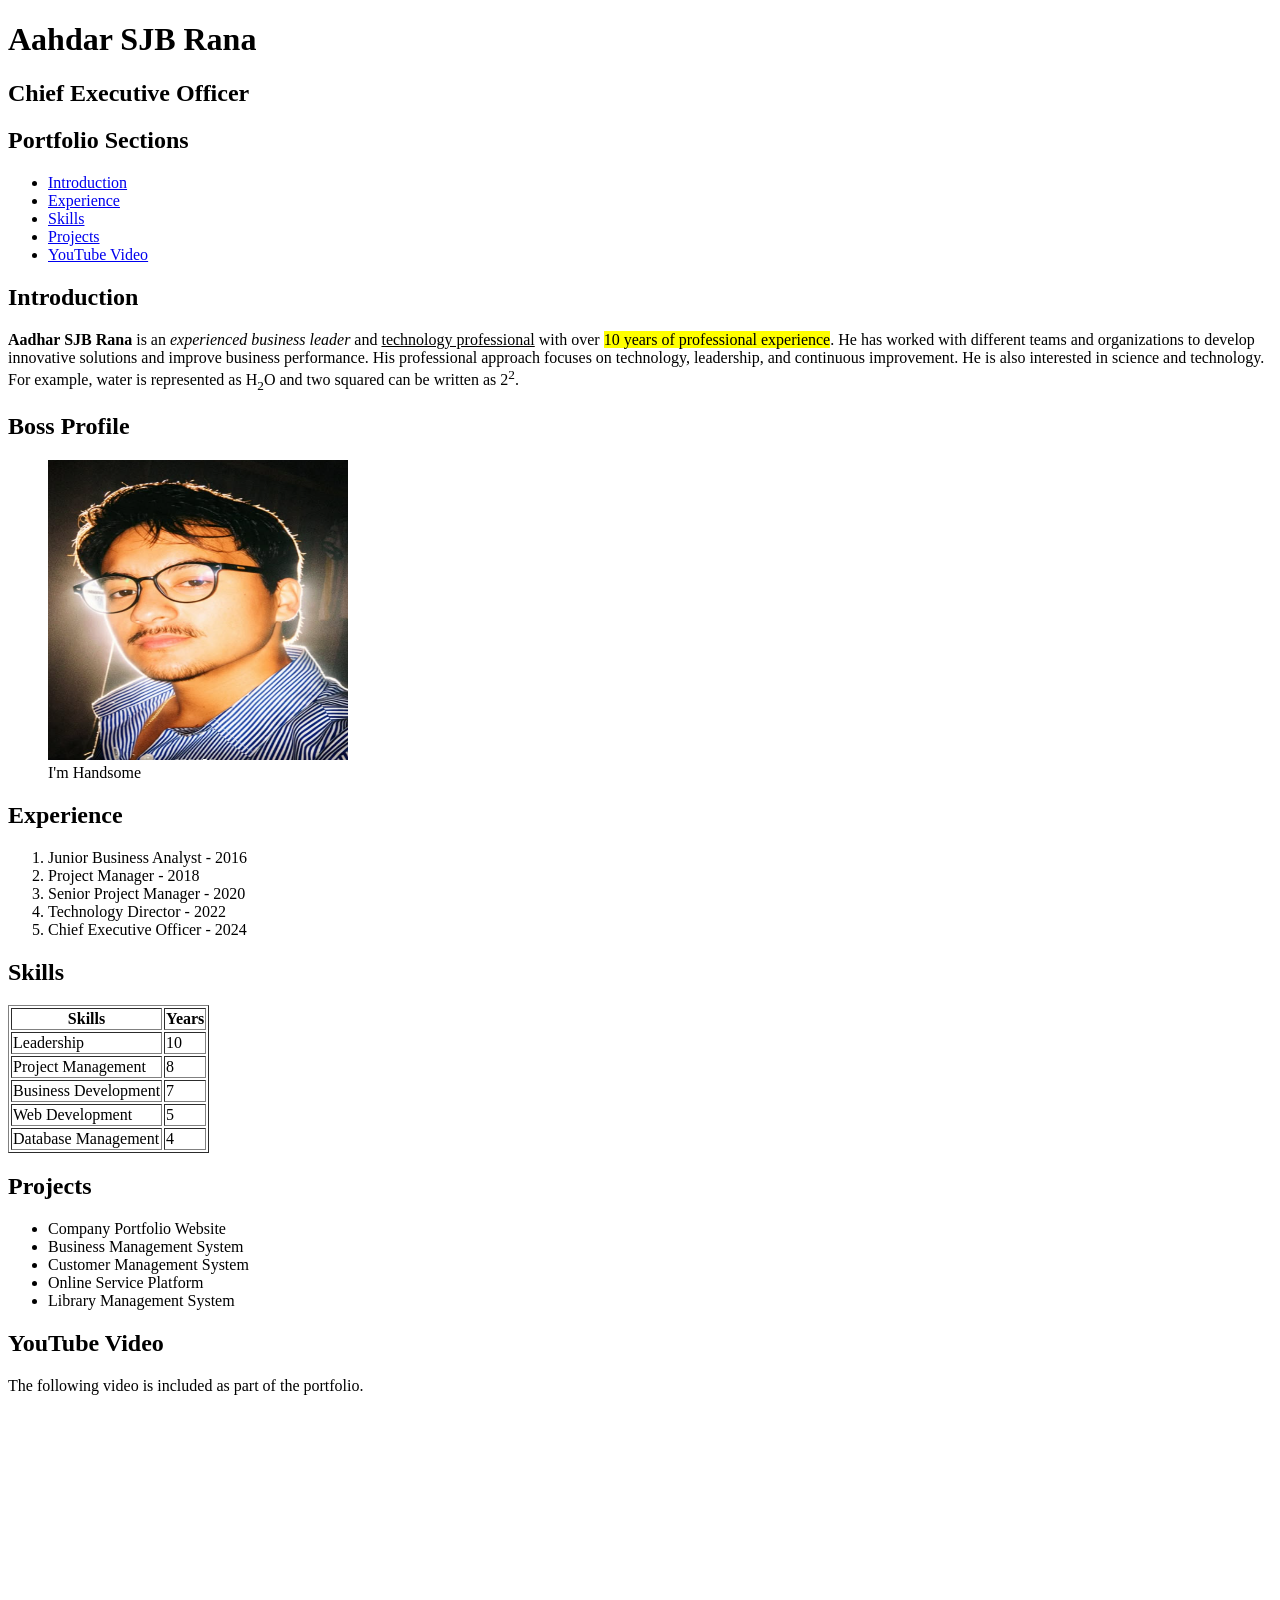
==== Assignment Portfolio/index.html @ 8d56d99e "Add assignment portfolio" ====
<!DOCTYPE html>
<html lang="en">

<head>

    <meta charset="UTF-8">

    <meta
        name="viewport"
        content="width=device-width, initial-scale=1.0"
    >

    <title>Boss Portfolio</title>

</head>

<body>

    <header>

        <h1>Aahdar SJB Rana</h1>

        <h2>Chief Executive Officer</h2>

    </header>

    <nav>

        <h2>Portfolio Sections</h2>

        <ul>

            <li>
                <a href="#introduction">Introduction</a>
            </li>

            <li>
                <a href="#experience">Experience</a>
            </li>

            <li>
                <a href="#skills">Skills</a>
            </li>

            <li>
                <a href="#projects">Projects</a>
            </li>

            <li>
                <a href="#video">YouTube Video</a>
            </li>

        </ul>

    </nav>

    <section>

        <h2 id="introduction">Introduction</h2>

        <p>

            <strong>Aadhar SJB Rana</strong> is an
            <em>experienced business leader</em> and
            <u>technology professional</u> with over
            <mark>10 years of professional experience</mark>.

            He has worked with different teams and organizations
            to develop innovative solutions and improve business
            performance.

            His professional approach focuses on technology,
            leadership, and continuous improvement.

            He is also interested in science and technology.
            For example, water is represented as H<sub>2</sub>O
            and two squared can be written as 2<sup>2</sup>.
            
        </p>

    </section>


    <section>

        <h2>Boss Profile</h2>

        <figure>

            <img
                src="boss.png"
                alt="Picture of Aadhar SJB Rana"
                width="300"
                height="300"
            >

            <figcaption>I'm Handsome</figcaption>

        </figure>

    </section>

    <section>

        <h2 id="experience">Experience</h2>

        <ol>

            <li>
                Junior Business Analyst - 2016
            </li>

            <li>
                Project Manager - 2018
            </li>

            <li>
                Senior Project Manager - 2020
            </li>

            <li>
                Technology Director - 2022
            </li>

            <li>
                Chief Executive Officer - 2024
            </li>

        </ol>

    </section>

    <section>

        <h2 id="skills">Skills</h2>

        <table border="1">

            <tr>

                <th>Skills</th>

                <th>Years</th>

            </tr>

            <tr>

                <td>Leadership</td>

                <td>10</td>

            </tr>

            <tr>

                <td>Project Management</td>

                <td>8</td>

            </tr>

            <tr>

                <td>Business Development</td>

                <td>7</td>

            </tr>

            <tr>

                <td>Web Development</td>

                <td>5</td>

            </tr>

            <tr>

                <td>Database Management</td>

                <td>4</td>

            </tr>

        </table>

    </section>

    <section>

        <h2 id="projects">Projects</h2>

        <ul>

            <li>
                Company Portfolio Website
            </li>

            <li>
                Business Management System
            </li>

            <li>
                Customer Management System
            </li>

            <li>
                Online Service Platform
            </li>

            <li>
                Library Management System
            </li>

        </ul>

    </section>

<section>

    <h2 id="video">YouTube Video</h2>

    <p>
        The following video is included as part of the portfolio.
    </p>

    <iframe
        width="560"
        height="315"
        src="https://www.youtube.com/embed/h7oqtfgvT64?si=TgL2lwfCWig0B9Ua"
        title="YouTube Video"
        frameborder="0"
        allowfullscreen>
    </iframe>

</section>


</body>

</html>
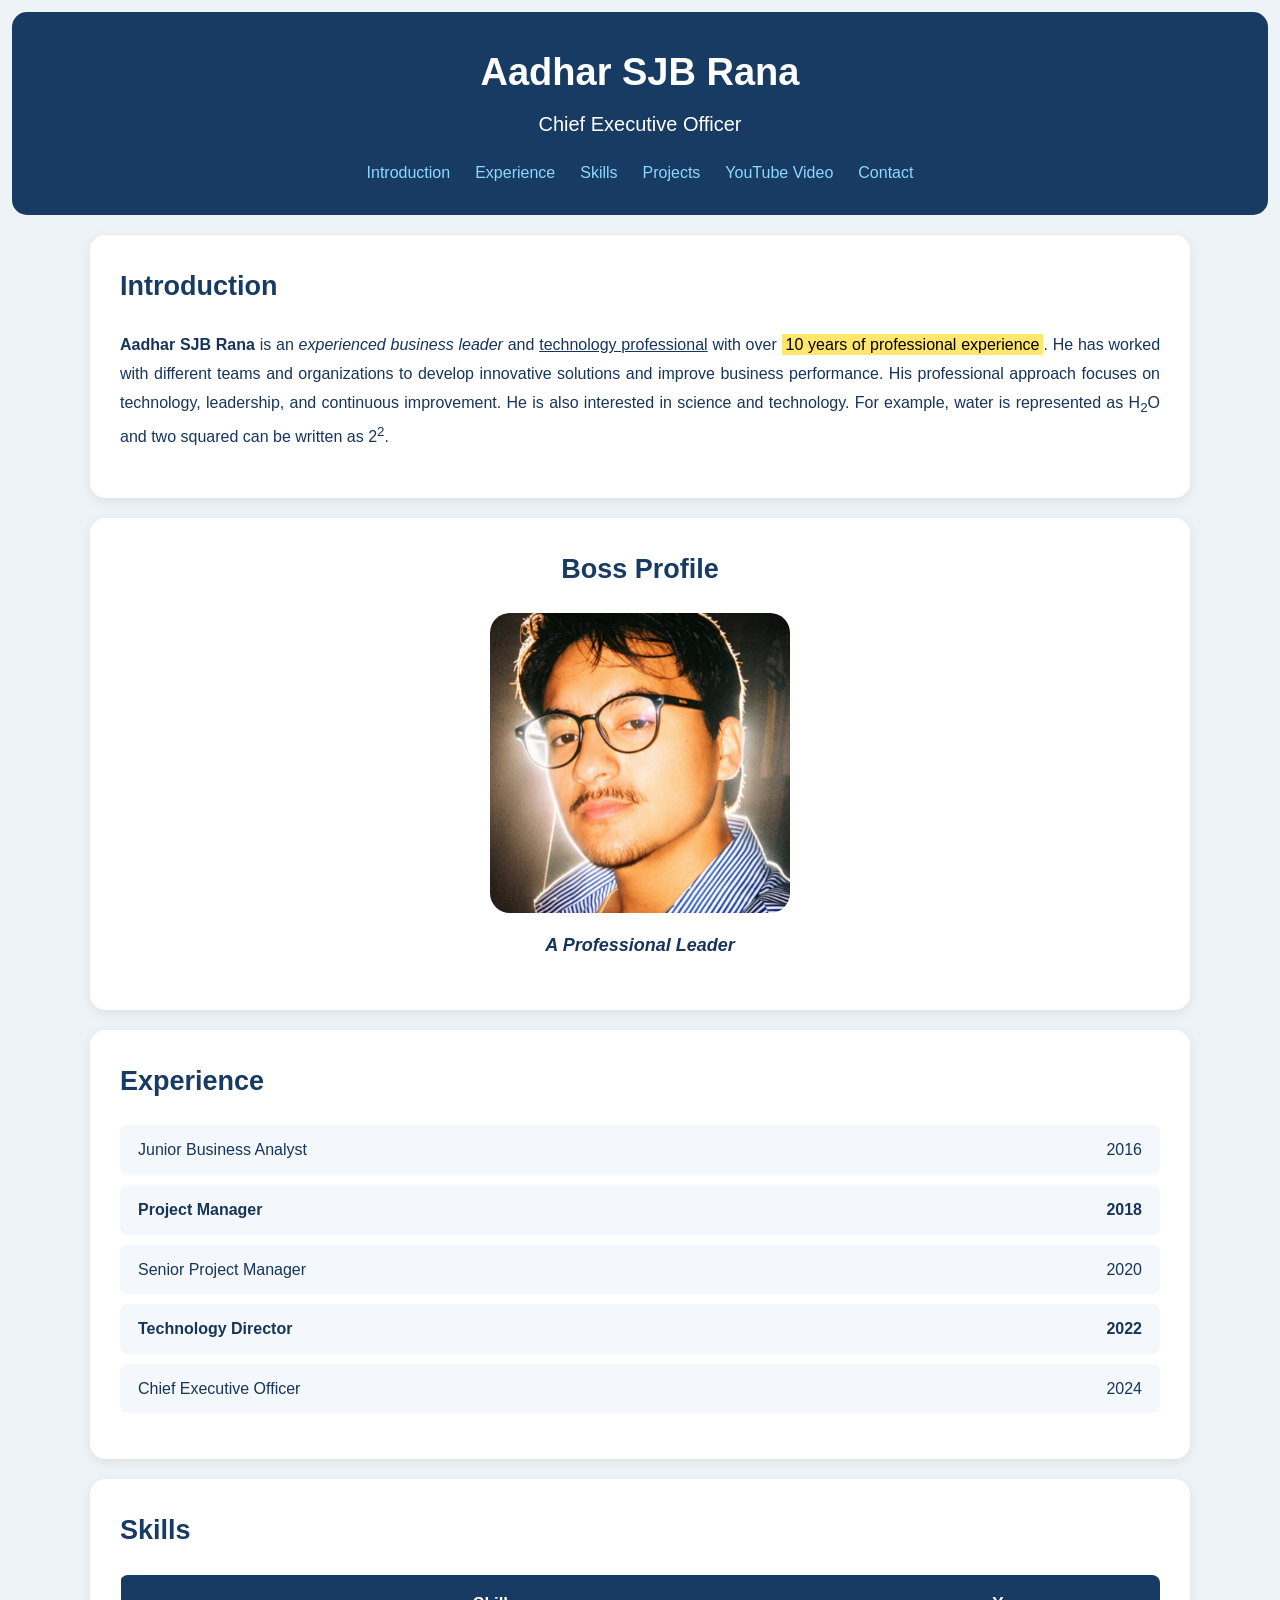
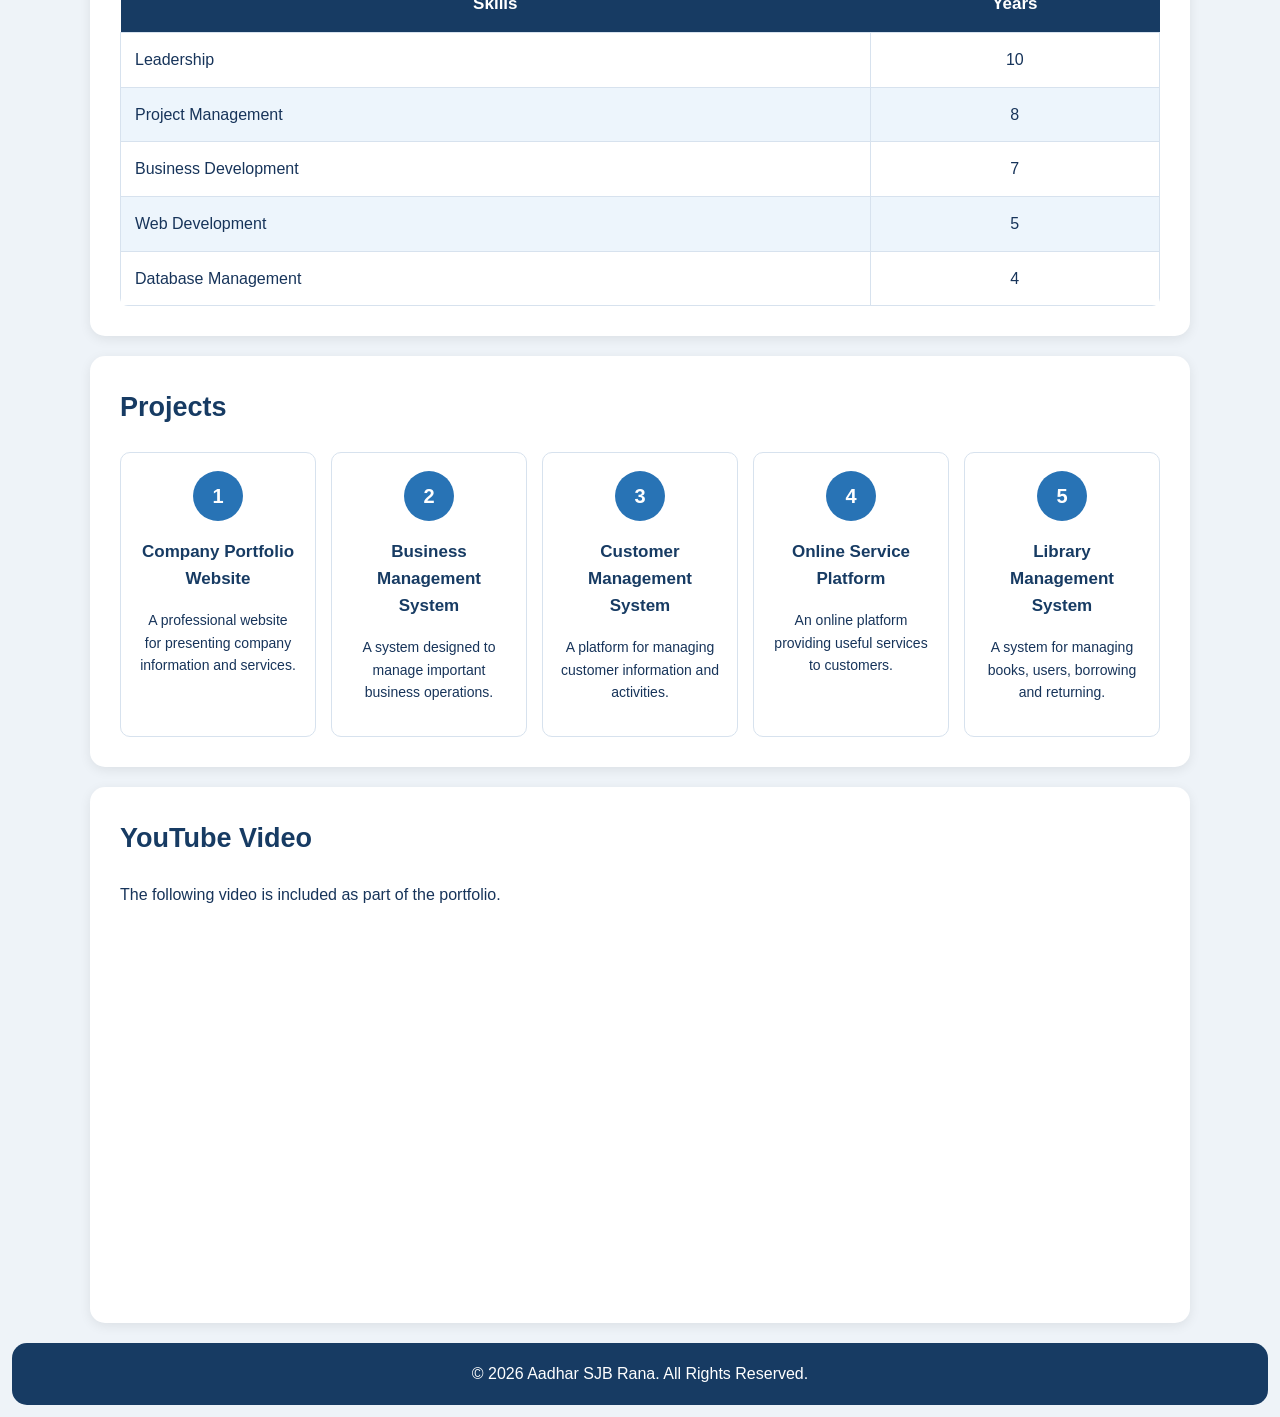
==== commit bcd4ef6d: "Adding CSS styling" ====
--- a/Assignment Portfolio/index.html
+++ b/Assignment Portfolio/index.html
@@ -5,12 +5,11 @@
 
     <meta charset="UTF-8">
 
-    <meta
-        name="viewport"
-        content="width=device-width, initial-scale=1.0"
-    >
-
-    <title>Boss Portfolio</title>
+    <meta name="viewport" content="width=device-width, initial-scale=1.0">
+
+    <title>Aadhar SJB Rana - Portfolio</title>
+
+    <link rel="stylesheet" href="style.css">
 
 </head>
 
@@ -18,45 +17,31 @@
 
     <header>
 
-        <h1>Aahdar SJB Rana</h1>
+        <h1>Aadhar SJB Rana</h1>
 
         <h2>Chief Executive Officer</h2>
 
+        <nav>
+
+            <a href="#introduction">Introduction</a>
+
+            <a href="#experience">Experience</a>
+
+            <a href="#skills">Skills</a>
+
+            <a href="#projects">Projects</a>
+
+            <a href="#video">YouTube Video</a>
+
+            <a href="#contact">Contact</a>
+
+        </nav>
+
     </header>
 
-    <nav>
-
-        <h2>Portfolio Sections</h2>
-
-        <ul>
-
-            <li>
-                <a href="#introduction">Introduction</a>
-            </li>
-
-            <li>
-                <a href="#experience">Experience</a>
-            </li>
-
-            <li>
-                <a href="#skills">Skills</a>
-            </li>
-
-            <li>
-                <a href="#projects">Projects</a>
-            </li>
-
-            <li>
-                <a href="#video">YouTube Video</a>
-            </li>
-
-        </ul>
-
-    </nav>
-
-    <section>
-
-        <h2 id="introduction">Introduction</h2>
+    <section id="introduction">
+
+        <h2>Introduction</h2>
 
         <p>
 
@@ -73,15 +58,15 @@
             leadership, and continuous improvement.
 
             He is also interested in science and technology.
+
             For example, water is represented as H<sub>2</sub>O
             and two squared can be written as 2<sup>2</sup>.
-            
+
         </p>
 
     </section>
 
-
-    <section>
+    <section class="profile">
 
         <h2>Boss Profile</h2>
 
@@ -90,154 +75,292 @@
             <img
                 src="boss.png"
                 alt="Picture of Aadhar SJB Rana"
-                width="300"
-                height="300"
             >
 
-            <figcaption>I'm Handsome</figcaption>
+            <figcaption>
+                A Professional Leader
+            </figcaption>
 
         </figure>
 
     </section>
 
-    <section>
-
-        <h2 id="experience">Experience</h2>
+    <section id="experience">
+
+        <h2>Experience</h2>
 
         <ol>
 
             <li>
-                Junior Business Analyst - 2016
-            </li>
-
-            <li>
-                Project Manager - 2018
-            </li>
-
-            <li>
-                Senior Project Manager - 2020
-            </li>
-
-            <li>
-                Technology Director - 2022
-            </li>
-
-            <li>
-                Chief Executive Officer - 2024
+
+                <span>
+                    Junior Business Analyst
+                </span>
+
+                <span>
+                    2016
+                </span>
+
+            </li>
+
+
+            <li>
+
+                <span>
+                    Project Manager
+                </span>
+
+                <span>
+                    2018
+                </span>
+
+            </li>
+
+
+            <li>
+
+                <span>
+                    Senior Project Manager
+                </span>
+
+                <span>
+                    2020
+                </span>
+
+            </li>
+
+
+            <li>
+
+                <span>
+                    Technology Director
+                </span>
+
+                <span>
+                    2022
+                </span>
+
+            </li>
+
+
+            <li>
+
+                <span>
+                    Chief Executive Officer
+                </span>
+
+                <span>
+                    2024
+                </span>
+
             </li>
 
         </ol>
 
     </section>
 
-    <section>
-
-        <h2 id="skills">Skills</h2>
-
-        <table border="1">
-
-            <tr>
-
-                <th>Skills</th>
-
-                <th>Years</th>
-
-            </tr>
-
-            <tr>
-
-                <td>Leadership</td>
-
-                <td>10</td>
-
-            </tr>
-
-            <tr>
-
-                <td>Project Management</td>
-
-                <td>8</td>
-
-            </tr>
-
-            <tr>
-
-                <td>Business Development</td>
-
-                <td>7</td>
-
-            </tr>
-
-            <tr>
-
-                <td>Web Development</td>
-
-                <td>5</td>
-
-            </tr>
-
-            <tr>
-
-                <td>Database Management</td>
-
-                <td>4</td>
-
-            </tr>
+    <section id="skills">
+
+        <h2>Skills</h2>
+
+        <table>
+
+            <thead>
+
+                <tr>
+
+                    <th>Skills</th>
+
+                    <th>Years</th>
+
+                </tr>
+
+            </thead>
+
+
+            <tbody>
+
+                <tr>
+
+                    <td>Leadership</td>
+
+                    <td>10</td>
+
+                </tr>
+
+
+                <tr>
+
+                    <td>Project Management</td>
+
+                    <td>8</td>
+
+                </tr>
+
+
+                <tr>
+
+                    <td>Business Development</td>
+
+                    <td>7</td>
+
+                </tr>
+
+
+                <tr>
+
+                    <td>Web Development</td>
+
+                    <td>5</td>
+
+                </tr>
+
+
+                <tr>
+
+                    <td>Database Management</td>
+
+                    <td>4</td>
+
+                </tr>
+
+            </tbody>
 
         </table>
 
     </section>
 
-    <section>
-
-        <h2 id="projects">Projects</h2>
-
-        <ul>
-
-            <li>
-                Company Portfolio Website
-            </li>
-
-            <li>
-                Business Management System
-            </li>
-
-            <li>
-                Customer Management System
-            </li>
-
-            <li>
-                Online Service Platform
-            </li>
-
-            <li>
-                Library Management System
-            </li>
-
-        </ul>
-
-    </section>
-
-<section>
-
-    <h2 id="video">YouTube Video</h2>
-
-    <p>
-        The following video is included as part of the portfolio.
-    </p>
-
-    <iframe
-        width="560"
-        height="315"
-        src="https://www.youtube.com/embed/h7oqtfgvT64?si=TgL2lwfCWig0B9Ua"
-        title="YouTube Video"
-        frameborder="0"
-        allowfullscreen>
-    </iframe>
-
-</section>
+    <section id="projects">
+
+        <h2>Projects</h2>
+
+        <div class="project-container">
+
+
+            <div class="project-card">
+
+                <div class="project-icon">
+                    1
+                </div>
+
+                <h3>
+                    Company Portfolio Website
+                </h3>
+
+                <p>
+                    A professional website for presenting
+                    company information and services.
+                </p>
+
+            </div>
+
+
+            <div class="project-card">
+
+                <div class="project-icon">
+                    2
+                </div>
+
+                <h3>
+                    Business Management System
+                </h3>
+
+                <p>
+                    A system designed to manage important
+                    business operations.
+                </p>
+
+            </div>
+
+
+            <div class="project-card">
+
+                <div class="project-icon">
+                    3
+                </div>
+
+                <h3>
+                    Customer Management System
+                </h3>
+
+                <p>
+                    A platform for managing customer
+                    information and activities.
+                </p>
+
+            </div>
+
+
+            <div class="project-card">
+
+                <div class="project-icon">
+                    4
+                </div>
+
+                <h3>
+                    Online Service Platform
+                </h3>
+
+                <p>
+                    An online platform providing useful
+                    services to customers.
+                </p>
+
+            </div>
+
+
+            <div class="project-card">
+
+                <div class="project-icon">
+                    5
+                </div>
+
+                <h3>
+                    Library Management System
+                </h3>
+
+                <p>
+                    A system for managing books, users,
+                    borrowing and returning.
+                </p>
+
+            </div>
+
+
+        </div>
+
+    </section>
+
+    <section id="video">
+
+        <h2>YouTube Video</h2>
+
+        <p>
+            The following video is included as part of the portfolio.
+        </p>
+
+
+        <div class="video-container">
+
+            <iframe
+                src="https://www.youtube.com/embed/_F1JuGcM6DY?si=JTFh6Tg43IOrZ6q1"
+                title="YouTube Video"
+                allowfullscreen>
+            </iframe>
+
+        </div>
+
+    </section>
+
+    <footer>
+
+        <p>
+            &copy; 2026 Aadhar SJB Rana. All Rights Reserved.
+        </p>
+
+    </footer>
 
 
 </body>
 
-</html>
+</html>
--- a/Assignment Portfolio/style.css
+++ b/Assignment Portfolio/style.css
@@ -0,0 +1,671 @@
+
+* {
+    box-sizing: border-box;
+}
+
+
+body {
+
+    margin: 0;
+
+    font-family: Arial, sans-serif;
+
+    background-color: #eef3f8;
+
+    color: #17345a;
+
+    line-height: 1.6;
+
+}
+
+header {
+
+    background-color: #173b63;
+
+    color: white;
+
+    text-align: center;
+
+    padding: 30px 20px;
+
+    margin: 12px;
+
+    border-radius: 15px;
+
+}
+
+
+header h1 {
+
+    margin: 0;
+
+    font-size: 38px;
+
+}
+
+
+header h2 {
+
+    margin: 5px 0 20px;
+
+    font-size: 20px;
+
+    font-weight: normal;
+
+}
+
+
+nav {
+
+    display: flex;
+
+    justify-content: center;
+
+    flex-wrap: wrap;
+
+    gap: 25px;
+
+}
+
+
+nav a {
+
+    color: #8ed8ff;
+
+    text-decoration: none;
+
+    font-size: 16px;
+
+    font-weight: 500;
+
+}
+
+
+nav a:hover {
+
+    color: white;
+
+}
+
+section {
+
+    max-width: 1100px;
+
+    margin: 20px auto;
+
+    padding: 30px;
+
+    background-color: white;
+
+    border-radius: 15px;
+
+    box-shadow: 0 3px 12px rgba(0, 0, 0, 0.08);
+
+}
+
+
+section h2 {
+
+    margin-top: 0;
+
+    color: #173b63;
+
+    font-size: 27px;
+
+}
+
+#introduction h2 {
+
+    text-align: left;
+
+    font-weight: bold;
+
+}
+
+
+#introduction p {
+
+    text-align: justify;
+
+    line-height: 1.8;
+
+}
+
+
+mark {
+
+    background-color: #ffe66d;
+
+    padding: 2px 4px;
+
+}
+
+.profile {
+
+    text-align: center;
+
+}
+
+
+.profile h2 {
+
+    text-align: center;
+
+}
+
+
+.profile figure {
+
+    margin: 20px auto;
+
+}
+
+
+.profile img {
+
+    width: 300px;
+
+    height: 300px;
+
+    object-fit: cover;
+
+    border-radius: 20px;
+
+}
+
+
+.profile figcaption {
+
+    margin-top: 10px;
+
+    font-size: 18px;
+
+    font-style: italic;
+
+    font-weight: bold;
+
+}
+
+
+#experience ol {
+
+    padding-left: 0;
+
+    list-style-position: inside;
+
+}
+
+
+#experience li {
+
+    display: flex;
+
+    justify-content: space-between;
+
+    align-items: center;
+
+    margin: 10px 0;
+
+    padding: 12px 18px;
+
+    background-color: #f4f8fc;
+
+    border-radius: 8px;
+
+}
+
+
+#experience li:nth-child(odd) {
+
+    font-weight: 300;
+
+}
+
+
+#experience li:nth-child(even) {
+
+    font-weight: bold;
+
+}
+
+table {
+
+    width: 100%;
+
+    border-collapse: collapse;
+
+    margin-top: 15px;
+
+    border-radius: 8px;
+
+    overflow: hidden;
+
+}
+
+
+th {
+
+    background-color: #173b63;
+
+    color: white;
+
+    padding: 15px;
+
+    font-size: 17px;
+
+}
+
+
+td {
+
+    padding: 14px;
+
+    border: 1px solid #d7e2ee;
+
+    text-align: center;
+
+}
+
+
+td:first-child {
+
+    text-align: left;
+
+}
+
+
+tr:nth-child(even) {
+
+    background-color: #edf5fc;
+
+}
+
+
+tr:hover {
+
+    background-color: #dcecf9;
+
+}
+
+.project-container {
+
+    display: grid;
+
+    grid-template-columns: repeat(5, 1fr);
+
+    gap: 15px;
+
+}
+
+
+.project-card {
+
+    border: 1px solid #d7e2ee;
+
+    border-radius: 10px;
+
+    padding: 18px;
+
+    text-align: center;
+
+    background-color: white;
+
+    transition: 0.3s;
+
+}
+
+
+.project-card:hover {
+
+    transform: translateY(-5px);
+
+    box-shadow: 0 5px 15px rgba(0, 0, 0, 0.12);
+
+}
+
+
+.project-icon {
+
+    width: 50px;
+
+    height: 50px;
+
+    margin: 0 auto 10px;
+
+    border-radius: 50%;
+
+    background-color: #2873b5;
+
+    color: white;
+
+    display: flex;
+
+    justify-content: center;
+
+    align-items: center;
+
+    font-weight: bold;
+
+    font-size: 20px;
+
+}
+
+
+.project-card h3 {
+
+    font-size: 17px;
+
+    color: #173b63;
+
+}
+
+
+.project-card p {
+
+    font-size: 14px;
+
+}
+
+#video {
+
+    text-align: left;
+
+}
+
+
+.video-container {
+
+    display: flex;
+
+    justify-content: center;
+
+    margin-top: 20px;
+
+}
+
+
+.video-container iframe {
+
+    width: 80%;
+
+    max-width: 650px;
+
+    aspect-ratio: 16 / 9;
+
+    border: none;
+
+    border-radius: 12px;
+
+}
+
+form {
+
+    display: grid;
+
+    grid-template-columns: 1fr 1fr;
+
+    gap: 18px 25px;
+
+}
+
+
+.form-group {
+
+    display: flex;
+
+    flex-direction: column;
+
+}
+
+
+.form-group label {
+
+    margin-bottom: 6px;
+
+    font-weight: bold;
+
+}
+
+
+input,
+select {
+
+    width: 100%;
+
+    padding: 11px;
+
+    border: 1px solid #cbd8e5;
+
+    border-radius: 6px;
+
+    font-size: 15px;
+
+}
+
+
+input:focus,
+select:focus {
+
+    outline: none;
+
+    border-color: #2873b5;
+
+}
+
+
+.gender-options {
+
+    display: flex;
+
+    gap: 20px;
+
+    align-items: center;
+
+}
+
+
+.gender-options label {
+
+    font-weight: normal;
+
+}
+
+
+.gender-options input {
+
+    width: auto;
+
+    margin-right: 5px;
+
+}
+
+
+button {
+
+    grid-column: 1 / 3;
+
+    padding: 12px;
+
+    border: none;
+
+    border-radius: 6px;
+
+    background-color: #173b63;
+
+    color: white;
+
+    font-size: 16px;
+
+    font-weight: bold;
+
+    cursor: pointer;
+
+}
+
+
+button:hover {
+
+    background-color: #286090;
+
+}
+
+
+footer {
+
+    background-color: #173b63;
+
+    color: white;
+
+    text-align: center;
+
+    padding: 18px;
+
+    margin: 20px 12px 12px;
+
+    border-radius: 15px;
+
+}
+
+
+footer p {
+
+    margin: 0;
+
+}
+
+@media (max-width: 900px) {
+
+    .project-container {
+
+        grid-template-columns: repeat(2, 1fr);
+
+    }
+
+}
+
+
+
+@media (max-width: 600px) {
+
+    header {
+
+        margin: 8px;
+
+        padding: 25px 15px;
+
+    }
+
+
+    header h1 {
+
+        font-size: 30px;
+
+    }
+
+
+    header h2 {
+
+        font-size: 18px;
+
+    }
+
+    nav {
+
+        flex-direction: column;
+
+        gap: 10px;
+
+    }
+
+
+    nav a {
+
+        font-size: 16px;
+
+    }
+
+    section {
+
+        margin: 15px 8px;
+
+        padding: 20px 15px;
+
+    }
+
+
+    .profile img {
+
+        width: 100%;
+
+        max-width: 300px;
+
+        height: auto;
+
+    }
+
+    #experience li {
+
+        padding: 10px;
+
+        font-size: 14px;
+
+    }
+
+    table {
+
+        font-size: 13px;
+
+    }
+
+
+    th,
+    td {
+
+        padding: 9px;
+
+    }
+
+    .project-container {
+
+        grid-template-columns: 1fr;
+
+    }
+
+
+    .video-container iframe {
+
+        width: 100%;
+
+    }
+
+    form {
+
+        grid-template-columns: 1fr;
+
+    }
+
+
+    button {
+
+        grid-column: 1;
+
+    }
+
+
+    .gender-options {
+
+        gap: 10px;
+
+        flex-wrap: wrap;
+
+    }
+
+    footer {
+
+        margin: 15px 8px 8px;
+
+        font-size: 13px;
+
+    }
+
+}
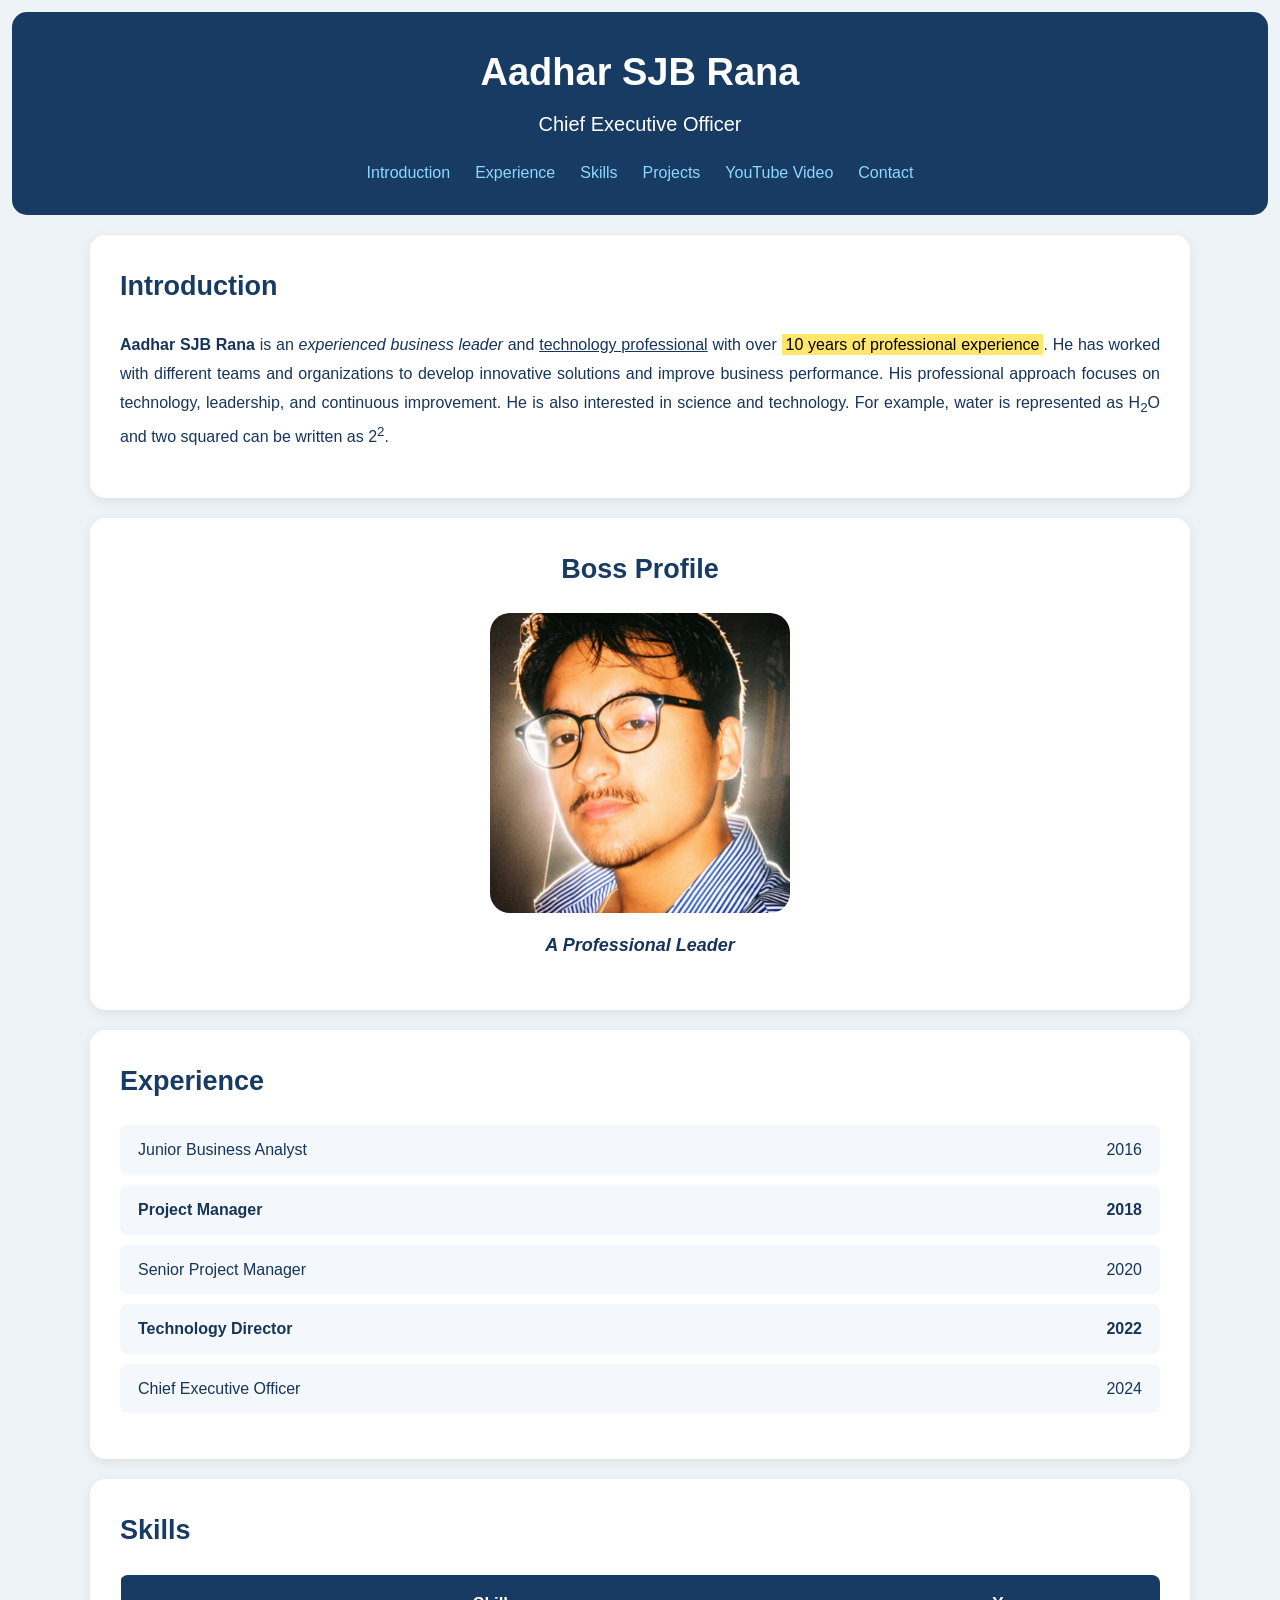
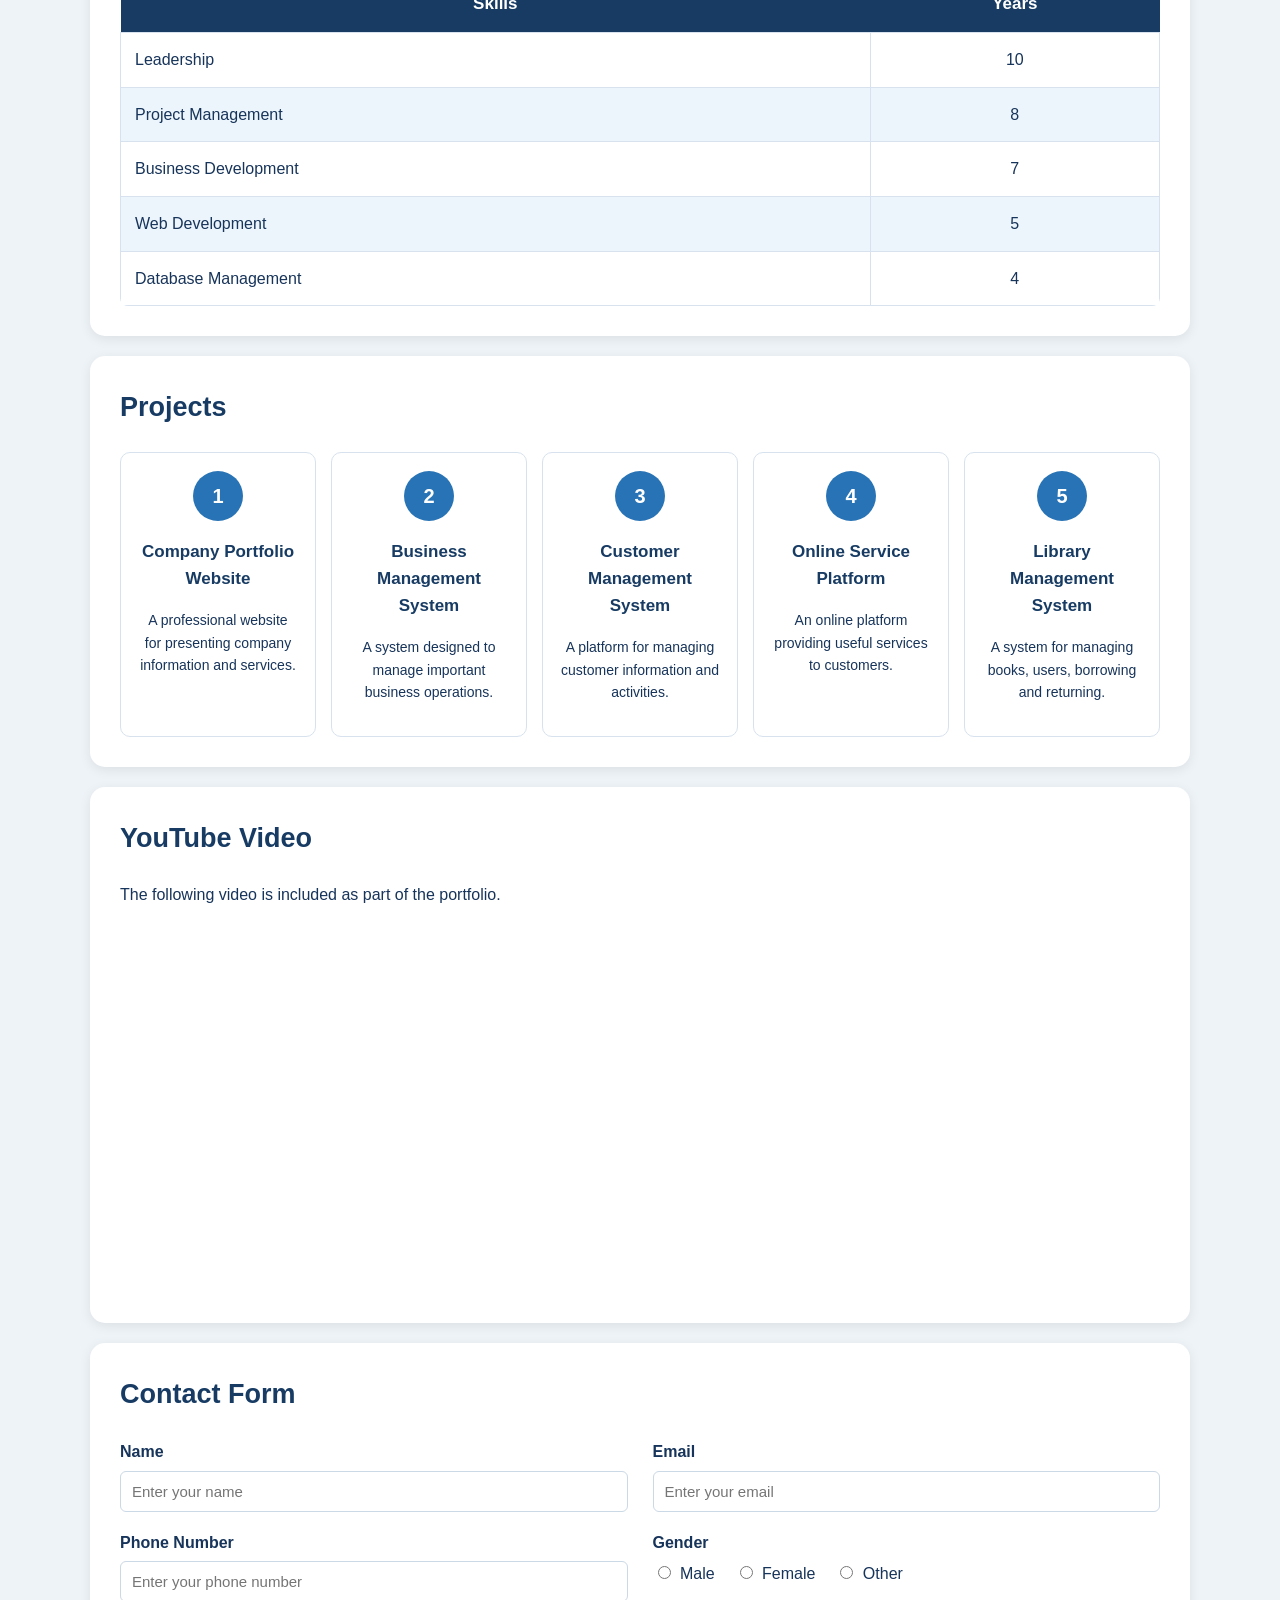
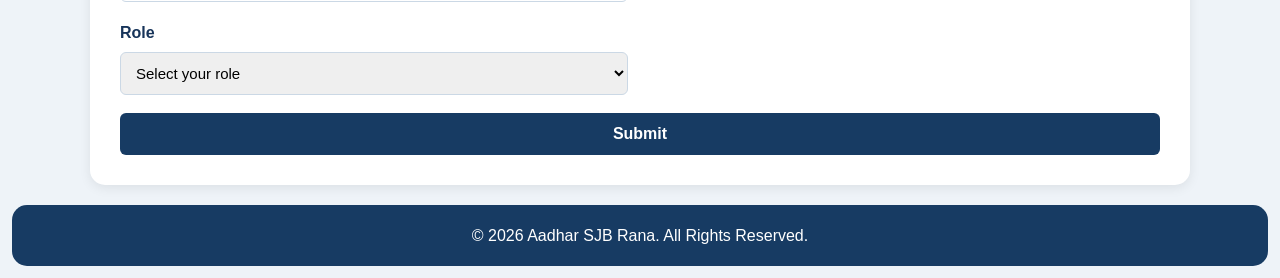
==== commit bec5c914: "adding form because of the mistake" ====
--- a/Assignment Portfolio/index.html
+++ b/Assignment Portfolio/index.html
@@ -2,365 +2,286 @@
 <html lang="en">
 
 <head>
-
     <meta charset="UTF-8">
-
     <meta name="viewport" content="width=device-width, initial-scale=1.0">
-
     <title>Aadhar SJB Rana - Portfolio</title>
-
     <link rel="stylesheet" href="style.css">
-
 </head>
 
 <body>
 
     <header>
-
         <h1>Aadhar SJB Rana</h1>
-
         <h2>Chief Executive Officer</h2>
 
         <nav>
-
             <a href="#introduction">Introduction</a>
-
             <a href="#experience">Experience</a>
-
             <a href="#skills">Skills</a>
-
             <a href="#projects">Projects</a>
-
             <a href="#video">YouTube Video</a>
-
             <a href="#contact">Contact</a>
-
         </nav>
-
     </header>
 
     <section id="introduction">
-
         <h2>Introduction</h2>
 
         <p>
-
             <strong>Aadhar SJB Rana</strong> is an
             <em>experienced business leader</em> and
             <u>technology professional</u> with over
             <mark>10 years of professional experience</mark>.
-
             He has worked with different teams and organizations
             to develop innovative solutions and improve business
-            performance.
-
-            His professional approach focuses on technology,
-            leadership, and continuous improvement.
-
+            performance. His professional approach focuses on
+            technology, leadership, and continuous improvement.
             He is also interested in science and technology.
-
             For example, water is represented as H<sub>2</sub>O
             and two squared can be written as 2<sup>2</sup>.
-
         </p>
-
     </section>
 
     <section class="profile">
-
         <h2>Boss Profile</h2>
 
         <figure>
-
-            <img
-                src="boss.png"
-                alt="Picture of Aadhar SJB Rana"
-            >
-
-            <figcaption>
-                A Professional Leader
-            </figcaption>
-
+            <img src="boss.png" alt="Picture of Aadhar SJB Rana">
+            <figcaption>A Professional Leader</figcaption>
         </figure>
-
     </section>
 
     <section id="experience">
-
         <h2>Experience</h2>
 
         <ol>
-
-            <li>
-
-                <span>
-                    Junior Business Analyst
-                </span>
-
-                <span>
-                    2016
-                </span>
-
-            </li>
-
-
-            <li>
-
-                <span>
-                    Project Manager
-                </span>
-
-                <span>
-                    2018
-                </span>
-
-            </li>
-
-
-            <li>
-
-                <span>
-                    Senior Project Manager
-                </span>
-
-                <span>
-                    2020
-                </span>
-
-            </li>
-
-
-            <li>
-
-                <span>
-                    Technology Director
-                </span>
-
-                <span>
-                    2022
-                </span>
-
-            </li>
-
-
-            <li>
-
-                <span>
-                    Chief Executive Officer
-                </span>
-
-                <span>
-                    2024
-                </span>
-
-            </li>
-
+            <li>
+                <span>Junior Business Analyst</span>
+                <span>2016</span>
+            </li>
+
+            <li>
+                <span>Project Manager</span>
+                <span>2018</span>
+            </li>
+
+            <li>
+                <span>Senior Project Manager</span>
+                <span>2020</span>
+            </li>
+
+            <li>
+                <span>Technology Director</span>
+                <span>2022</span>
+            </li>
+
+            <li>
+                <span>Chief Executive Officer</span>
+                <span>2024</span>
+            </li>
         </ol>
-
     </section>
 
     <section id="skills">
-
         <h2>Skills</h2>
 
         <table>
-
             <thead>
-
-                <tr>
-
+                <tr>
                     <th>Skills</th>
-
                     <th>Years</th>
-
-                </tr>
-
+                </tr>
             </thead>
 
-
             <tbody>
-
-                <tr>
-
+                <tr>
                     <td>Leadership</td>
-
                     <td>10</td>
-
-                </tr>
-
-
-                <tr>
-
+                </tr>
+
+                <tr>
                     <td>Project Management</td>
-
                     <td>8</td>
-
-                </tr>
-
-
-                <tr>
-
+                </tr>
+
+                <tr>
                     <td>Business Development</td>
-
                     <td>7</td>
-
-                </tr>
-
-
-                <tr>
-
+                </tr>
+
+                <tr>
                     <td>Web Development</td>
-
                     <td>5</td>
-
-                </tr>
-
-
-                <tr>
-
+                </tr>
+
+                <tr>
                     <td>Database Management</td>
-
                     <td>4</td>
-
-                </tr>
-
+                </tr>
             </tbody>
-
         </table>
-
     </section>
 
     <section id="projects">
-
         <h2>Projects</h2>
 
         <div class="project-container">
 
-
-            <div class="project-card">
-
-                <div class="project-icon">
-                    1
-                </div>
-
-                <h3>
-                    Company Portfolio Website
-                </h3>
-
+            <div class="project-card">
+                <div class="project-icon">1</div>
+                <h3>Company Portfolio Website</h3>
                 <p>
                     A professional website for presenting
                     company information and services.
                 </p>
-
-            </div>
-
-
-            <div class="project-card">
-
-                <div class="project-icon">
-                    2
-                </div>
-
-                <h3>
-                    Business Management System
-                </h3>
-
+            </div>
+
+            <div class="project-card">
+                <div class="project-icon">2</div>
+                <h3>Business Management System</h3>
                 <p>
                     A system designed to manage important
                     business operations.
                 </p>
-
-            </div>
-
-
-            <div class="project-card">
-
-                <div class="project-icon">
-                    3
-                </div>
-
-                <h3>
-                    Customer Management System
-                </h3>
-
+            </div>
+
+            <div class="project-card">
+                <div class="project-icon">3</div>
+                <h3>Customer Management System</h3>
                 <p>
                     A platform for managing customer
                     information and activities.
                 </p>
-
-            </div>
-
-
-            <div class="project-card">
-
-                <div class="project-icon">
-                    4
-                </div>
-
-                <h3>
-                    Online Service Platform
-                </h3>
-
+            </div>
+
+            <div class="project-card">
+                <div class="project-icon">4</div>
+                <h3>Online Service Platform</h3>
                 <p>
                     An online platform providing useful
                     services to customers.
                 </p>
-
-            </div>
-
-
-            <div class="project-card">
-
-                <div class="project-icon">
-                    5
-                </div>
-
-                <h3>
-                    Library Management System
-                </h3>
-
+            </div>
+
+            <div class="project-card">
+                <div class="project-icon">5</div>
+                <h3>Library Management System</h3>
                 <p>
                     A system for managing books, users,
                     borrowing and returning.
                 </p>
-
-            </div>
-
+            </div>
 
         </div>
-
     </section>
 
     <section id="video">
-
         <h2>YouTube Video</h2>
 
         <p>
             The following video is included as part of the portfolio.
         </p>
 
-
         <div class="video-container">
-
             <iframe
-                src="https://www.youtube.com/embed/_F1JuGcM6DY?si=JTFh6Tg43IOrZ6q1"
+                src="https://www.youtube.com/embed/q-wS0joITnY?si=hQQQRq0ftxTPgRhk"
                 title="YouTube Video"
                 allowfullscreen>
             </iframe>
-
         </div>
-
+    </section>
+
+    <section id="contact">
+        <h2>Contact Form</h2>
+
+        <form>
+
+            <div class="form-group">
+                <label for="name">Name</label>
+
+                <input
+                    type="text"
+                    id="name"
+                    name="name"
+                    placeholder="Enter your name"
+                    required>
+            </div>
+
+            <div class="form-group">
+                <label for="email">Email</label>
+
+                <input
+                    type="email"
+                    id="email"
+                    name="email"
+                    placeholder="Enter your email"
+                    required>
+            </div>
+
+            <div class="form-group">
+                <label for="phone">Phone Number</label>
+
+                <input
+                    type="tel"
+                    id="phone"
+                    name="phone"
+                    placeholder="Enter your phone number">
+            </div>
+
+            <div class="form-group">
+                <label>Gender</label>
+
+                <div class="gender-options">
+
+                    <label>
+                        <input
+                            type="radio"
+                            name="gender"
+                            value="male">
+                        Male
+                    </label>
+
+                    <label>
+                        <input
+                            type="radio"
+                            name="gender"
+                            value="female">
+                        Female
+                    </label>
+
+                    <label>
+                        <input
+                            type="radio"
+                            name="gender"
+                            value="other">
+                        Other
+                    </label>
+
+                </div>
+            </div>
+
+            <div class="form-group">
+                <label for="role">Role</label>
+
+                <select id="role" name="role">
+
+                    <option value="">Select your role</option>
+                    <option value="student">Student</option>
+                    <option value="employee">Employee</option>
+                    <option value="manager">Manager</option>
+                    <option value="client">Client</option>
+
+                </select>
+            </div>
+
+            <button type="submit">Submit</button>
+
+        </form>
     </section>
 
     <footer>
-
-        <p>
-            &copy; 2026 Aadhar SJB Rana. All Rights Reserved.
-        </p>
-
+        <p>&copy; 2026 Aadhar SJB Rana. All Rights Reserved.</p>
     </footer>
 
-
 </body>
-
 </html>
--- a/Assignment Portfolio/style.css
+++ b/Assignment Portfolio/style.css
@@ -1,671 +1,380 @@
-
 * {
     box-sizing: border-box;
 }
 
-
 body {
-
     margin: 0;
-
     font-family: Arial, sans-serif;
-
     background-color: #eef3f8;
-
     color: #17345a;
-
     line-height: 1.6;
-
 }
 
 header {
-
     background-color: #173b63;
-
-    color: white;
-
-    text-align: center;
-
+    color: white;
+    text-align: center;
     padding: 30px 20px;
-
     margin: 12px;
-
     border-radius: 15px;
-
-}
-
+}
 
 header h1 {
-
     margin: 0;
-
     font-size: 38px;
-
-}
-
+}
 
 header h2 {
-
     margin: 5px 0 20px;
-
     font-size: 20px;
-
     font-weight: normal;
-
-}
-
+}
 
 nav {
-
-    display: flex;
-
+    display: flex;
     justify-content: center;
-
     flex-wrap: wrap;
-
     gap: 25px;
-
-}
-
+}
 
 nav a {
-
     color: #8ed8ff;
-
     text-decoration: none;
-
     font-size: 16px;
-
     font-weight: 500;
-
-}
-
+}
 
 nav a:hover {
-
-    color: white;
-
+    color: white;
 }
 
 section {
-
     max-width: 1100px;
-
     margin: 20px auto;
-
     padding: 30px;
-
     background-color: white;
-
     border-radius: 15px;
-
     box-shadow: 0 3px 12px rgba(0, 0, 0, 0.08);
-
-}
-
+}
 
 section h2 {
-
     margin-top: 0;
-
     color: #173b63;
-
     font-size: 27px;
-
 }
 
 #introduction h2 {
-
     text-align: left;
-
-    font-weight: bold;
-
-}
-
+    font-weight: bold;
+}
 
 #introduction p {
-
     text-align: justify;
-
     line-height: 1.8;
-
-}
-
+}
 
 mark {
-
     background-color: #ffe66d;
-
     padding: 2px 4px;
-
 }
 
 .profile {
-
-    text-align: center;
-
-}
-
+    text-align: center;
+}
 
 .profile h2 {
-
-    text-align: center;
-
-}
-
+    text-align: center;
+}
 
 .profile figure {
-
     margin: 20px auto;
-
-}
-
+}
 
 .profile img {
-
     width: 300px;
-
     height: 300px;
-
     object-fit: cover;
-
     border-radius: 20px;
-
-}
-
+}
 
 .profile figcaption {
-
     margin-top: 10px;
-
     font-size: 18px;
-
     font-style: italic;
-
-    font-weight: bold;
-
-}
-
+    font-weight: bold;
+}
 
 #experience ol {
-
     padding-left: 0;
-
     list-style-position: inside;
-
-}
-
+}
 
 #experience li {
-
-    display: flex;
-
+    display: flex;
     justify-content: space-between;
-
     align-items: center;
-
     margin: 10px 0;
-
     padding: 12px 18px;
-
     background-color: #f4f8fc;
-
     border-radius: 8px;
-
-}
-
+}
 
 #experience li:nth-child(odd) {
-
     font-weight: 300;
-
-}
-
+}
 
 #experience li:nth-child(even) {
-
-    font-weight: bold;
-
+    font-weight: bold;
 }
 
 table {
-
     width: 100%;
-
     border-collapse: collapse;
-
     margin-top: 15px;
-
     border-radius: 8px;
-
     overflow: hidden;
-
-}
-
+}
 
 th {
-
     background-color: #173b63;
-
-    color: white;
-
+    color: white;
     padding: 15px;
-
     font-size: 17px;
-
-}
-
+}
 
 td {
-
     padding: 14px;
-
     border: 1px solid #d7e2ee;
-
-    text-align: center;
-
-}
-
+    text-align: center;
+}
 
 td:first-child {
-
     text-align: left;
-
-}
-
+}
 
 tr:nth-child(even) {
-
     background-color: #edf5fc;
-
-}
-
+}
 
 tr:hover {
-
     background-color: #dcecf9;
-
 }
 
 .project-container {
-
     display: grid;
-
     grid-template-columns: repeat(5, 1fr);
-
     gap: 15px;
-
-}
-
+}
 
 .project-card {
-
     border: 1px solid #d7e2ee;
-
     border-radius: 10px;
-
     padding: 18px;
-
-    text-align: center;
-
+    text-align: center;
     background-color: white;
-
     transition: 0.3s;
-
-}
-
+}
 
 .project-card:hover {
-
     transform: translateY(-5px);
-
     box-shadow: 0 5px 15px rgba(0, 0, 0, 0.12);
-
-}
-
+}
 
 .project-icon {
-
     width: 50px;
-
     height: 50px;
-
     margin: 0 auto 10px;
-
     border-radius: 50%;
-
     background-color: #2873b5;
-
-    color: white;
-
-    display: flex;
-
+    color: white;
+    display: flex;
     justify-content: center;
-
     align-items: center;
-
-    font-weight: bold;
-
+    font-weight: bold;
     font-size: 20px;
-
-}
-
+}
 
 .project-card h3 {
-
     font-size: 17px;
-
     color: #173b63;
-
-}
-
+}
 
 .project-card p {
-
     font-size: 14px;
-
 }
 
 #video {
-
     text-align: left;
-
-}
-
+}
 
 .video-container {
-
-    display: flex;
-
+    display: flex;
     justify-content: center;
-
     margin-top: 20px;
-
-}
-
+}
 
 .video-container iframe {
-
     width: 80%;
-
     max-width: 650px;
-
     aspect-ratio: 16 / 9;
-
     border: none;
-
     border-radius: 12px;
-
 }
 
 form {
-
     display: grid;
-
     grid-template-columns: 1fr 1fr;
-
     gap: 18px 25px;
-
-}
-
+}
 
 .form-group {
-
-    display: flex;
-
+    display: flex;
     flex-direction: column;
-
-}
-
+}
 
 .form-group label {
-
     margin-bottom: 6px;
-
-    font-weight: bold;
-
-}
-
+    font-weight: bold;
+}
 
 input,
 select {
-
     width: 100%;
-
     padding: 11px;
-
     border: 1px solid #cbd8e5;
-
     border-radius: 6px;
-
     font-size: 15px;
-
-}
-
+}
 
 input:focus,
 select:focus {
-
     outline: none;
-
     border-color: #2873b5;
-
-}
-
+}
 
 .gender-options {
-
-    display: flex;
-
+    display: flex;
     gap: 20px;
-
     align-items: center;
-
-}
-
+}
 
 .gender-options label {
-
     font-weight: normal;
-
-}
-
+}
 
 .gender-options input {
-
     width: auto;
-
     margin-right: 5px;
-
-}
-
+}
 
 button {
-
     grid-column: 1 / 3;
-
     padding: 12px;
-
     border: none;
-
     border-radius: 6px;
-
     background-color: #173b63;
-
-    color: white;
-
+    color: white;
     font-size: 16px;
-
-    font-weight: bold;
-
+    font-weight: bold;
     cursor: pointer;
-
-}
-
+}
 
 button:hover {
-
     background-color: #286090;
-
-}
-
+}
 
 footer {
-
     background-color: #173b63;
-
-    color: white;
-
-    text-align: center;
-
+    color: white;
+    text-align: center;
     padding: 18px;
-
     margin: 20px 12px 12px;
-
     border-radius: 15px;
-
-}
-
+}
 
 footer p {
-
     margin: 0;
-
 }
 
 @media (max-width: 900px) {
 
     .project-container {
-
         grid-template-columns: repeat(2, 1fr);
-
-    }
-
-}
-
-
+    }
+}
 
 @media (max-width: 600px) {
 
     header {
-
         margin: 8px;
-
         padding: 25px 15px;
-
-    }
-
+    }
 
     header h1 {
-
         font-size: 30px;
-
-    }
-
+    }
 
     header h2 {
-
         font-size: 18px;
-
     }
 
     nav {
-
         flex-direction: column;
-
         gap: 10px;
-
-    }
-
+    }
 
     nav a {
-
         font-size: 16px;
-
     }
 
     section {
-
         margin: 15px 8px;
-
         padding: 20px 15px;
-
-    }
-
+    }
 
     .profile img {
-
         width: 100%;
-
         max-width: 300px;
-
         height: auto;
-
     }
 
     #experience li {
-
         padding: 10px;
-
         font-size: 14px;
-
     }
 
     table {
-
         font-size: 13px;
-
-    }
-
+    }
 
     th,
     td {
-
         padding: 9px;
-
     }
 
     .project-container {
-
         grid-template-columns: 1fr;
-
-    }
-
+    }
 
     .video-container iframe {
-
         width: 100%;
-
     }
 
     form {
-
         grid-template-columns: 1fr;
-
-    }
-
+    }
 
     button {
-
         grid-column: 1;
-
-    }
-
+    }
 
     .gender-options {
-
         gap: 10px;
-
         flex-wrap: wrap;
-
     }
 
     footer {
-
         margin: 15px 8px 8px;
-
         font-size: 13px;
-
-    }
-
+    }
 }
